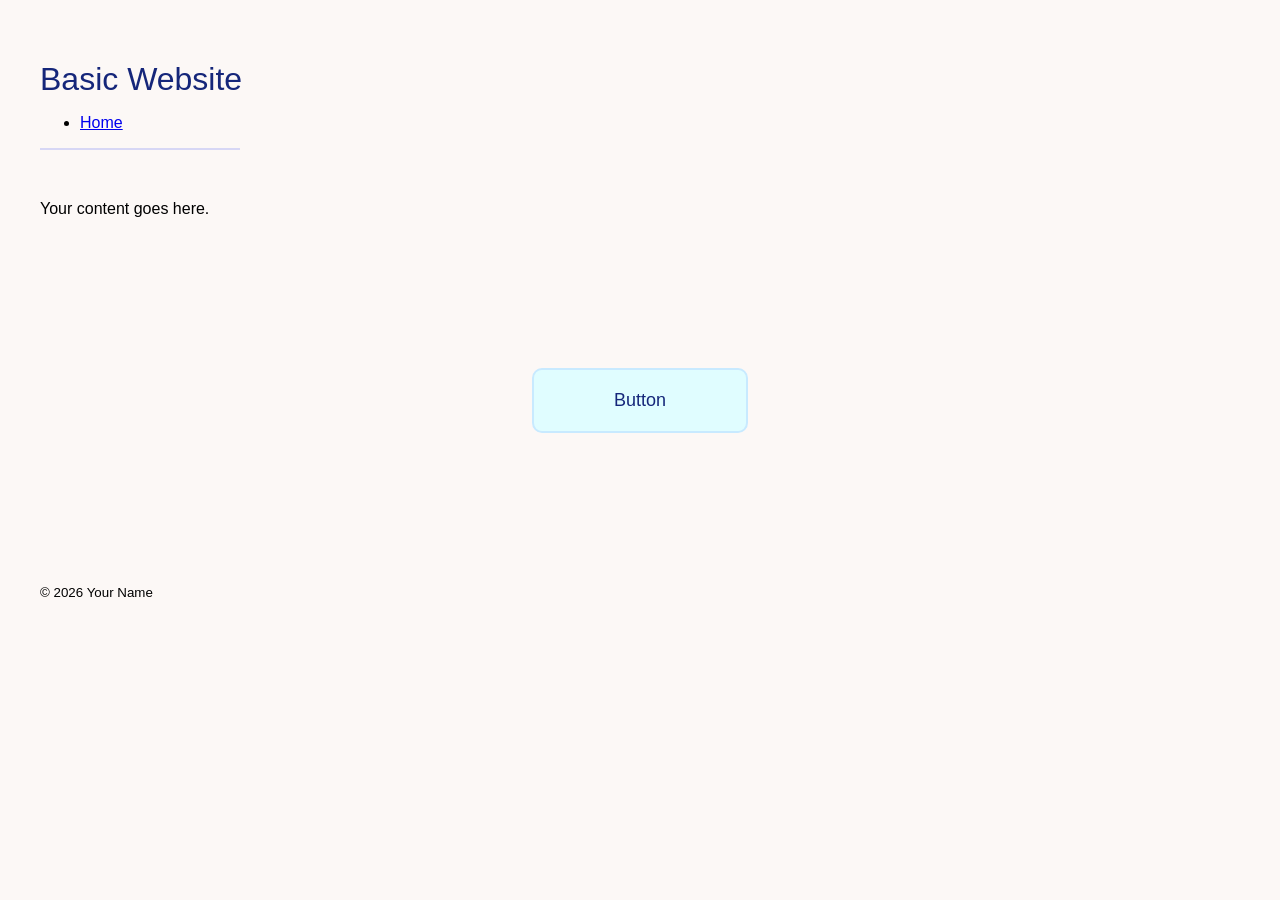
==== index.html @ e79b9d8a "Add files via upload added basic files from nuku" ====
<!DOCTYPE html>
<html lang="en">
<head>
  <meta charset="UTF-8">
  <meta name="viewport" content="width=device-width, initial-scale=1.0">
  <title>Basic Website</title>

  <!-- Describe your page — shows up in search results and browser tabs -->
  <meta name="description" content="A short description of your page goes here.">

  <!-- Your styles -->
  <link rel="stylesheet" href="styles.css">

  <style>
    /* Keyboard users need to see where focus is */
    :focus-visible {
      outline: 2px solid currentColor;
      outline-offset: 2px;
    }

    /* Respect users who prefer less motion */
    @media (prefers-reduced-motion: reduce) {
      *, *::before, *::after {
        animation-duration: 0.01ms !important;
        transition-duration: 0.01ms !important;
      }
    }
  </style>
</head>
<body>

  <header>
    <h1 class="title">Basic Website</h1>
  </header>

  <nav aria-label="Primary">
    <ul>
      <li><a href="#" aria-current="page">Home</a></li>
    </ul>
  </nav>

  <main id="main-content">
    <div class="underline" aria-hidden="true"></div>
    <p>Your content goes here.</p>
    <button class="main-button" id="myButton" type="button">Button</button>
  </main>

  <footer>
    <small>&copy; <span id="year"></span> Your Name</small>
  </footer>

  <script>
    // Keep the copyright year current automatically
    document.getElementById('year').textContent = new Date().getFullYear();

    const btn = document.getElementById('myButton');
    if (btn) {
      btn.addEventListener('click', () => {
        alert('Button clicked');
      });
    }
  </script>

  <!-- Your scripts -->
  <script src="script.js"></script>

</body>
</html>
---- styles.css ----
body {
  margin: 0;
  padding: 40px;
  font-family: Arial, sans-serif;
  background: #fcf8f6;
}

/* Title */
.title {
  color: #15267a;
  margin-bottom: 4px;
  font-weight: 500;
}

/* Light underline under the title */
.underline {
  width: 200px;
  height: 2px;
  background: #d7d7f5;
  margin-bottom: 50px;
}

/* Centered button */
.main-button {
  display: block;
  margin: 150px auto;
  padding: 20px 80px;
  background: #e0fdff;
  border: 2px solid #c8eaff;
  border-radius: 10px;
  font-size: 18px;
  color: #15267a;
  cursor: pointer;

  /* Smooth transition to hover state */
  transition: background 0.25s ease, border-color 0.25s ease;
}

/* Hover effect */
.main-button:hover {
  background: skyblue;        /* #87CEEB */
  border-color: mediumPurple; /* #9370DB */
}
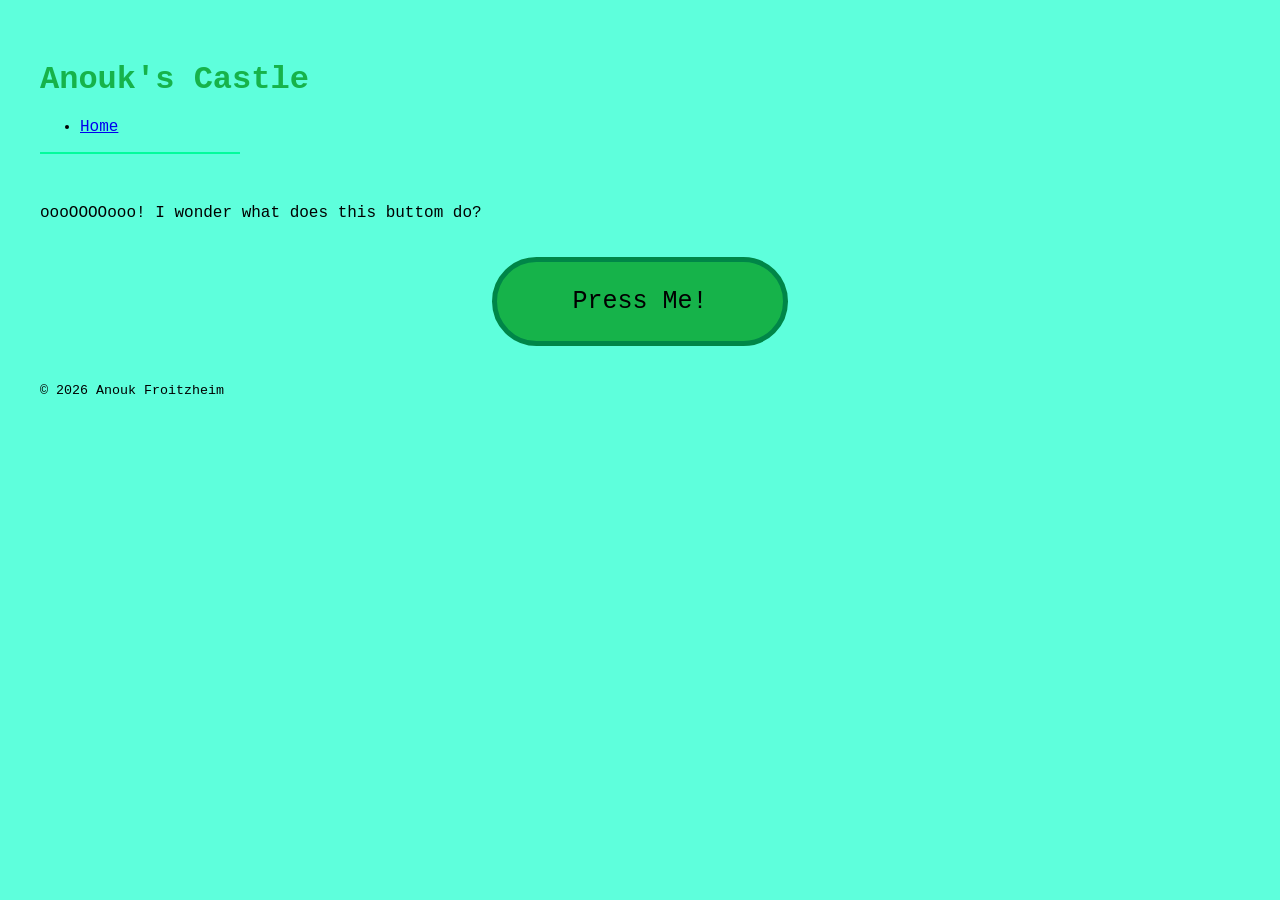
==== commit 463d2191: "25/02/2026 -played around with website visuals using "styles" file -changed some words in other file" ====
--- a/index.html
+++ b/index.html
@@ -6,7 +6,7 @@
   <title>Basic Website</title>
 
   <!-- Describe your page — shows up in search results and browser tabs -->
-  <meta name="description" content="A short description of your page goes here.">
+  <meta name="description" content="A Castle displaying all you need to know about Anouk Froitzheim">
 
   <!-- Your styles -->
   <link rel="stylesheet" href="styles.css">
@@ -30,7 +30,7 @@
 <body>
 
   <header>
-    <h1 class="title">Basic Website</h1>
+    <h1 class="title">Anouk's Castle</h1>
   </header>
 
   <nav aria-label="Primary">
@@ -41,12 +41,12 @@
 
   <main id="main-content">
     <div class="underline" aria-hidden="true"></div>
-    <p>Your content goes here.</p>
-    <button class="main-button" id="myButton" type="button">Button</button>
+    <p>oooOOOOooo! I wonder what does this buttom do?</p>
+    <button class="main-button" id="myButton" type="button">Press Me!</button>
   </main>
 
   <footer>
-    <small>&copy; <span id="year"></span> Your Name</small>
+    <small>&copy; <span id="year"></span> Anouk Froitzheim</small>
   </footer>
 
   <script>
@@ -56,7 +56,7 @@
     const btn = document.getElementById('myButton');
     if (btn) {
       btn.addEventListener('click', () => {
-        alert('Button clicked');
+        alert('Good Job! You pressed the button! Im so proud of you <3');
       });
     }
   </script>
--- a/styles.css
+++ b/styles.css
@@ -1,35 +1,37 @@
 body {
   margin: 0;
   padding: 40px;
-  font-family: Arial, sans-serif;
-  background: #fcf8f6;
+  font-family: Courier, monospace;
+  background: #5effdc;
 }
 
 /* Title */
 .title {
-  color: #15267a;
-  margin-bottom: 4px;
-  font-weight: 500;
+  color: rgb(22, 179, 74);
+  margin-bottom: 20px;
+  font-weight: 700;
 }
 
 /* Light underline under the title */
 .underline {
   width: 200px;
   height: 2px;
-  background: #d7d7f5;
+  background: #03fc9c;
+  color: #d12323;
   margin-bottom: 50px;
 }
 
 /* Centered button */
 .main-button {
   display: block;
-  margin: 150px auto;
-  padding: 20px 80px;
-  background: #e0fdff;
-  border: 2px solid #c8eaff;
-  border-radius: 10px;
-  font-size: 18px;
-  color: #15267a;
+  margin: 35px auto;
+  padding: 25px 75px;
+  background: rgb(22, 179, 74);
+  border: 5px solid rgb(0, 134, 72);
+  border-radius: 150px;
+  font-family: Courier, monospace;
+  font-size: 25px;
+  color: #000000;
   cursor: pointer;
 
   /* Smooth transition to hover state */
@@ -38,6 +40,8 @@
 
 /* Hover effect */
 .main-button:hover {
-  background: skyblue;        /* #87CEEB */
-  border-color: mediumPurple; /* #9370DB */
+  background: rgb(39, 214, 98);       /* #87CEEB */
+  border-color: rgb(9, 168, 94); /* #9370DB */
+  font-weight: 1000;
+
 }
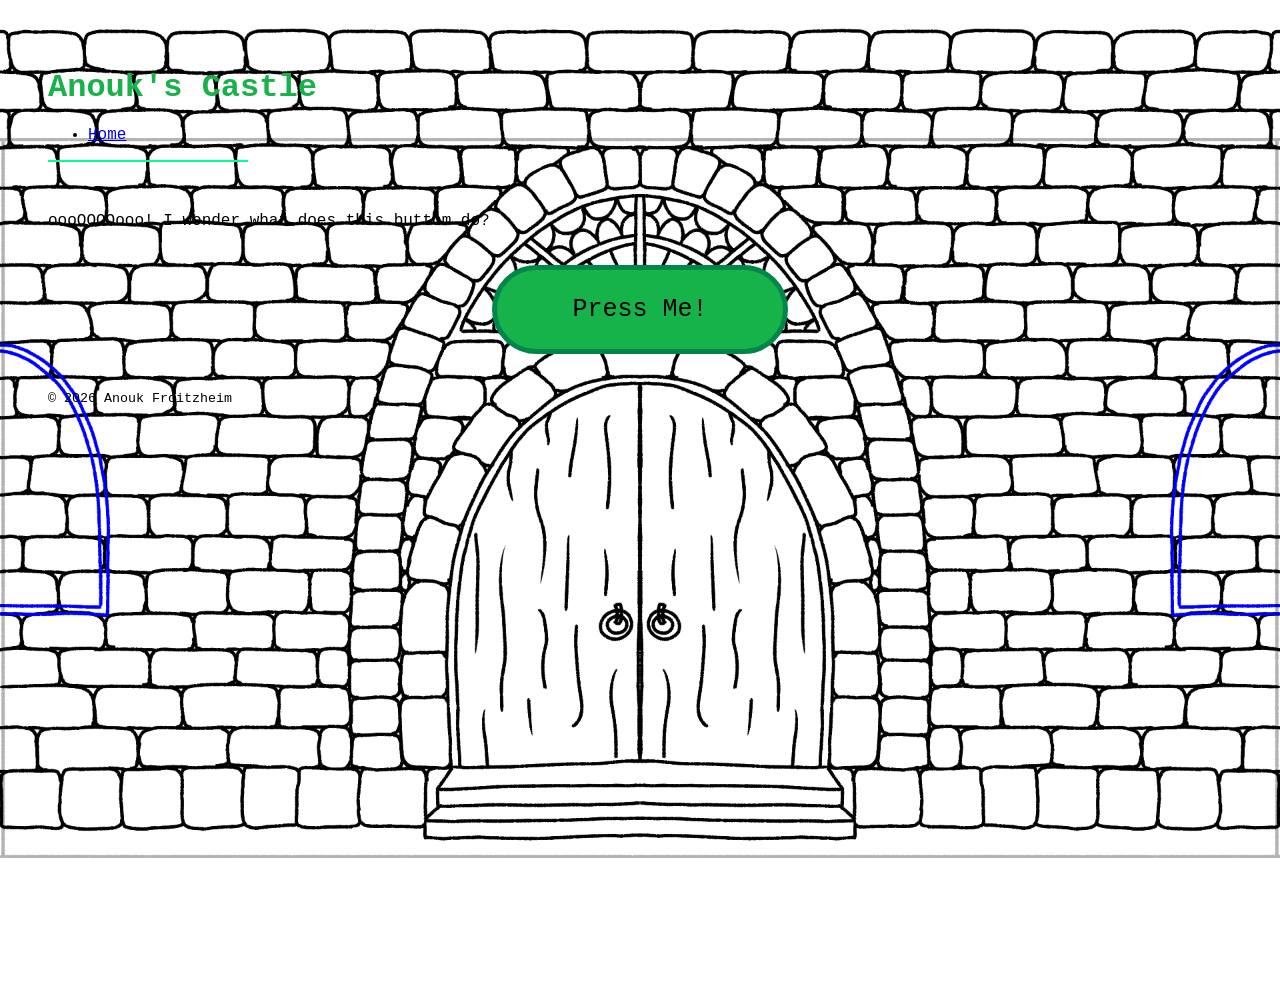
==== commit 2edbb519: "26/02/26 added background image that stays centred to the door when changing window size" ====
--- a/index.html
+++ b/index.html
@@ -3,7 +3,7 @@
 <head>
   <meta charset="UTF-8">
   <meta name="viewport" content="width=device-width, initial-scale=1.0">
-  <title>Basic Website</title>
+  <title>ヾ( ˃ᴗ˂ )◞ </title>
 
   <!-- Describe your page — shows up in search results and browser tabs -->
   <meta name="description" content="A Castle displaying all you need to know about Anouk Froitzheim">
--- a/styles.css
+++ b/styles.css
@@ -1,8 +1,22 @@
+/* .home-page-castle-drawing {
+  background-image: url('images/home-page-castle-drawing.png');
+  background-size: cover;
+  background-position: center;
+  height: 100vh;
+} */
+
+
 body {
-  margin: 0;
+  background: #5effdc;
+  background-image: url('images/home-page-castle-drawing.png');
+  background-size: cover;
+  background-position: center;
+  height: 100vh;
+
+  margin-right: center;
   padding: 40px;
   font-family: Courier, monospace;
-  background: #5effdc;
+  
 }
 
 /* Title */
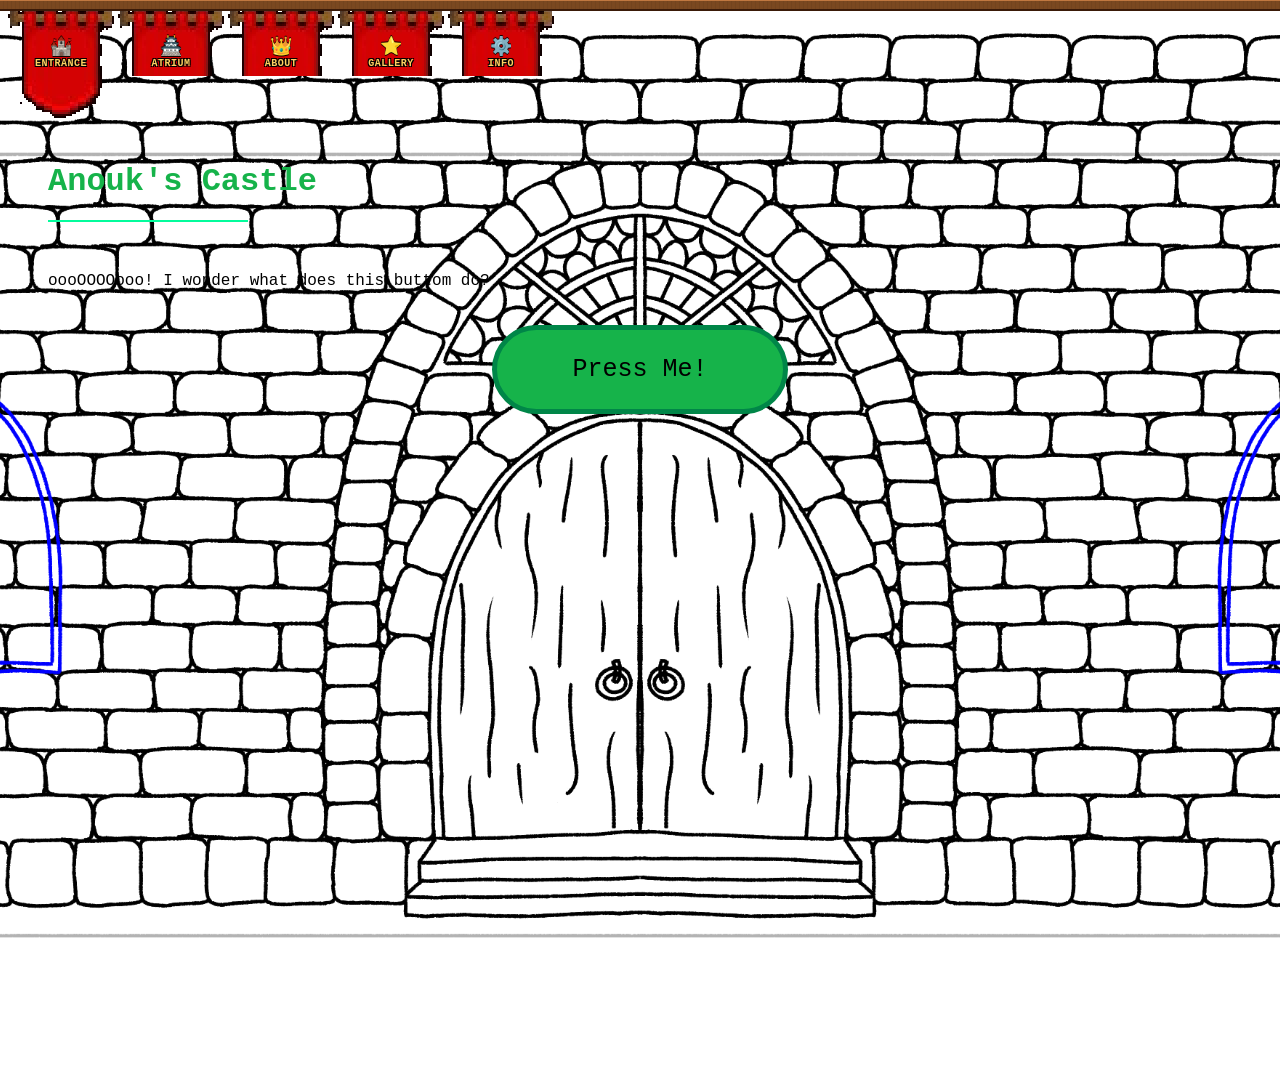
==== commit 3e5efc53: "10/03/26 updated landing to index" ====
--- a/index.html
+++ b/index.html
@@ -3,10 +3,13 @@
 <head>
   <meta charset="UTF-8">
   <meta name="viewport" content="width=device-width, initial-scale=1.0">
-  <title>ヾ( ˃ᴗ˂ )◞ </title>
+  <title> Castle entrance </title>
 
   <!-- Describe your page — shows up in search results and browser tabs -->
-  <meta name="description" content="A Castle displaying all you need to know about Anouk Froitzheim">
+  <meta name="description" content="the landing page for Anouk Froitzheim's website">
+
+  <!-- Adds Favicon-->
+  <link rel="icon" href="data:image/svg+xml,<svg xmlns='http://www.w3.org/2000/svg' viewBox='0 0 100 100'><text y='.9em' font-size='90'>🏰</text></svg>">
 
   <!-- Your styles -->
   <link rel="stylesheet" href="styles.css">
@@ -33,25 +36,14 @@
     <h1 class="title">Anouk's Castle</h1>
   </header>
 
-  <nav aria-label="Primary">
-    <ul>
-      <li><a href="#" aria-current="page">Home</a></li>
-    </ul>
-  </nav>
-
   <main id="main-content">
     <div class="underline" aria-hidden="true"></div>
     <p>oooOOOOooo! I wonder what does this buttom do?</p>
     <button class="main-button" id="myButton" type="button">Press Me!</button>
   </main>
 
-  <footer>
-    <small>&copy; <span id="year"></span> Anouk Froitzheim</small>
-  </footer>
 
   <script>
-    // Keep the copyright year current automatically
-    document.getElementById('year').textContent = new Date().getFullYear();
 
     const btn = document.getElementById('myButton');
     if (btn) {
@@ -65,4 +57,4 @@
   <script src="script.js"></script>
 
 </body>
-</html>
+</html>
--- a/styles.css
+++ b/styles.css
@@ -1,3 +1,180 @@
+/* ================================================================
+   CASTLE BANNER NAVIGATION
+   Uses the actual pixel-art banner image (red_banner.png),
+   made transparent and embedded directly — no extra image files needed.
+
+   EASY EDITS — change these variables:
+   ─ --cb-scale       : scale everything (1 = 2x native, 1.5 = 3x native etc.)
+   ─ --cb-h-inactive  : how much of the banner shows when not active
+   ─ --cb-h-hover     : height on hover (slides to this)
+   ─ --cb-h-active    : full height for the current page banner
+   ─ --cb-gap         : gap between banners
+   ─ Pages            : edit CASTLE_PAGES array in script.js
+   ================================================================ */
+
+:root {
+  /* The source image is 53×59px. We display it at 2× for crisp pixels. */
+  /* At scale=1: banner is 106×118px. Scale=1.5 → 159×177px etc.       */
+  --cb-scale:      1;
+
+  --cb-img-w:      106px;   /* 53 × 2 = 106  (display width at 1×scale)  */
+  --cb-img-h:      118px;   /* 59 × 2 = 118  (full image height at 1×)   */
+
+  /* Heights of the visible banner (clips image from bottom)            */
+  --cb-h-inactive: 76px;    /* inactive: taper mostly hidden, just body  */
+  --cb-h-hover:    96px;    /* hover: slides to mid-length               */
+  --cb-h-active:   118px;   /* active: full banner, full taper visible   */
+
+  --cb-gap:        4px;     /* gap between banners                        */
+
+  /* Rod styling */
+  --cb-rod-h:      10px;
+  --cb-rod-color:  #7A4820;
+  --cb-rod-hi:     #C07840;  /* top highlight */
+  --cb-rod-sh:     #3A1A08;  /* bottom shadow  */
+}
+
+/* ── Nudge page body below the nav ───────────────────────── */
+body {
+  padding-top: calc(
+    (var(--cb-h-active) + var(--cb-rod-h) + 6px) * var(--cb-scale)
+  ) !important;
+}
+
+/* ── Nav wrapper — fixed, scales from top-left ────────────── */
+.castle-nav {
+  position: fixed;
+  top: 0;
+  left: 0;
+  z-index: 9999;
+  /* scale compensates width so nav still covers full viewport */
+  width: calc(100% / var(--cb-scale));
+  transform: scale(var(--cb-scale));
+  transform-origin: top left;
+}
+
+/* ── Wooden rod ───────────────────────────────────────────── */
+.castle-nav__rod {
+  width: 100%;
+  height: var(--cb-rod-h);
+  background: var(--cb-rod-color);
+  box-shadow:
+    inset 0  1px 0 0 var(--cb-rod-hi),
+    inset 0 -1px 0 0 var(--cb-rod-sh),
+          0  1px 0 0 var(--cb-rod-sh);
+  position: relative;
+  z-index: 2;
+  /* Pixel-art wood grain: subtle repeating 4px pattern */
+  background-image: repeating-linear-gradient(
+    90deg,
+    transparent 0px,
+    transparent 3px,
+    rgba(0,0,0,0.06) 3px,
+    rgba(0,0,0,0.06) 4px
+  );
+}
+
+/* ── Banner row ───────────────────────────────────────────── */
+.castle-nav__banners {
+  display: flex;
+  align-items: flex-start;
+  gap: var(--cb-gap);
+  padding: 0 calc(var(--cb-gap) * 2);
+  /* Overlap the rod so banner ring tops sit ON the rod */
+  margin-top: calc(var(--cb-rod-h) * -1);
+  position: relative;
+  z-index: 1;
+}
+
+/* ── Individual banner link ───────────────────────────────── */
+.castle-banner {
+  display: block;
+  text-decoration: none;
+  position: relative;
+  flex-shrink: 0;
+
+  /* Width matches scaled image */
+  width: var(--cb-img-w);
+
+  /* Height clips the image — controls how much banner "hangs" */
+  height: var(--cb-h-inactive);
+  overflow: hidden;
+
+  /* Smooth slide transition */
+  transition: height 0.15s ease;
+  /* Preserve pixel-art crispness */
+  image-rendering: pixelated;
+  image-rendering: crisp-edges;
+}
+
+.castle-banner:hover {
+  height: var(--cb-h-hover);
+}
+
+.castle-banner--active {
+  height: var(--cb-h-active) !important;
+}
+
+/* ── The actual banner image ──────────────────────────────── */
+.castle-banner__img {
+  display: block;
+  width: var(--cb-img-w);
+  height: var(--cb-img-h);  /* always full height; container clips it */
+  image-rendering: pixelated;
+  image-rendering: crisp-edges;
+  /* No pointer events — the link handles clicks */
+  pointer-events: none;
+  /* Remove any default img margin/border */
+  border: none;
+  outline: none;
+}
+
+/* ── Text label overlay on the banner body ────────────────── */
+.castle-banner__label {
+  position: absolute;
+  /* Position in the rectangular body section (below rings, above taper) */
+  /* Rings: ~0..26px, Body: ~26..80px of 118px total */
+  top: 26px;
+  left: 0;
+  width: 100%;
+  height: 54px;
+  display: flex;
+  flex-direction: column;
+  align-items: center;
+  justify-content: center;
+  gap: 2px;
+  pointer-events: none;
+}
+
+.castle-banner__emoji {
+  font-size: 18px;
+  line-height: 1;
+  display: block;
+  filter: drop-shadow(0 1px 0 rgba(0,0,0,0.9))
+          drop-shadow(0 -1px 0 rgba(0,0,0,0.9));
+}
+
+.castle-banner__text {
+  display: block;
+  font-family: "Courier New", Courier, monospace;
+  font-size: 10px;
+  font-weight: 700;
+  color: #FFD060;
+  text-shadow:
+     1px  1px 0 #000,
+    -1px  1px 0 #000,
+     1px -1px 0 #000,
+    -1px -1px 0 #000;
+  text-align: center;
+  letter-spacing: 0.05em;
+  text-transform: uppercase;
+  white-space: nowrap;
+}
+
+/* ================================================================
+   END CASTLE BANNER NAVIGATION
+   ================================================================ */
+
 /* .home-page-castle-drawing {
   background-image: url('images/home-page-castle-drawing.png');
   background-size: cover;
@@ -24,6 +201,14 @@
   color: rgb(22, 179, 74);
   margin-bottom: 20px;
   font-weight: 700;
+}
+
+.footer {
+  bottom: 10px;
+  left: 15pc;
+  font-weight: 50;
+  font-family: Courier, monospace;
+
 }
 
 /* Light underline under the title */
@@ -58,4 +243,4 @@
   border-color: rgb(9, 168, 94); /* #9370DB */
   font-weight: 1000;
 
-}
+}
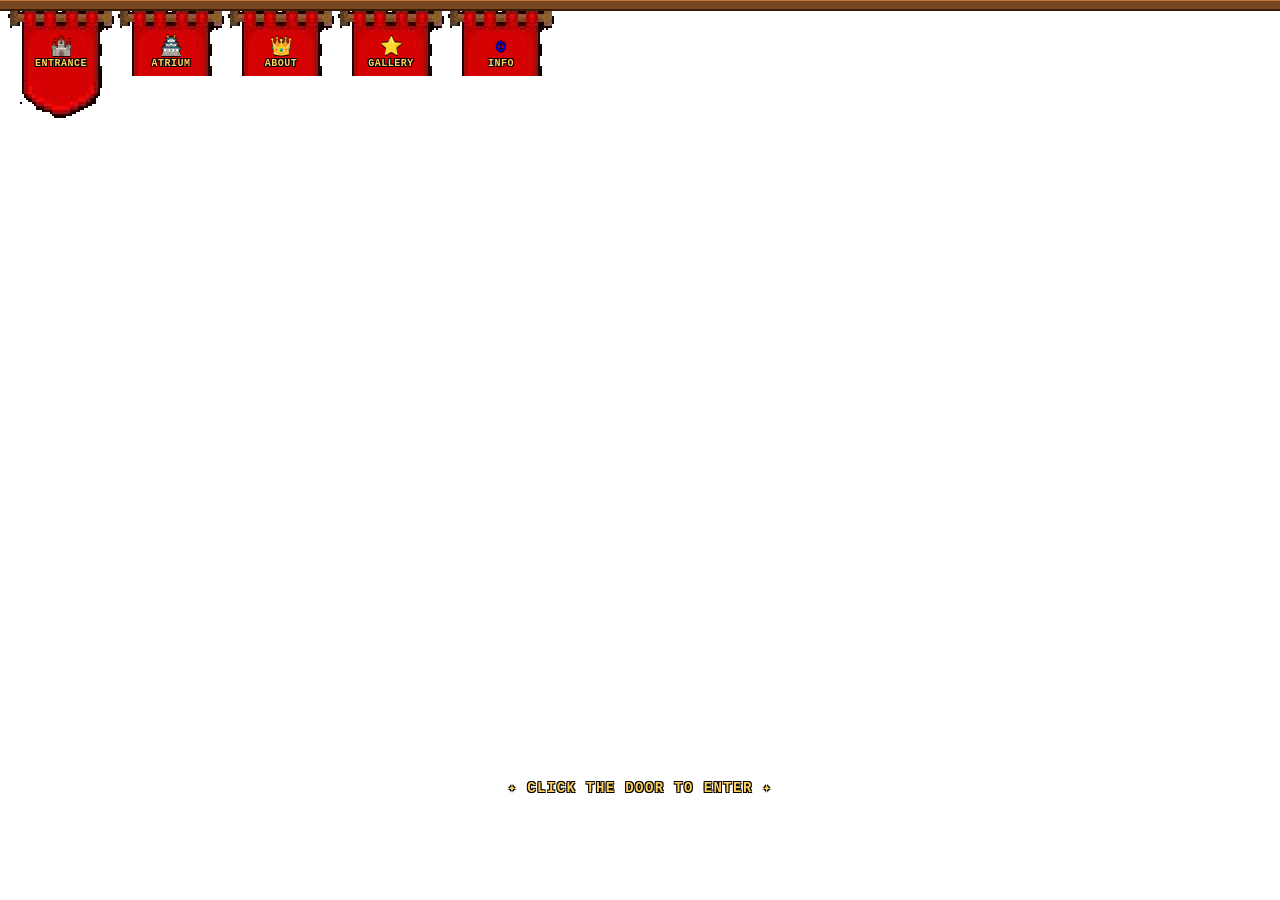
==== commit 10cf1d10: "12/03/2026 part 1 -updated readme to include generating placeholder image for home page -used claude" ====
--- a/index.html
+++ b/index.html
@@ -3,58 +3,300 @@
 <head>
   <meta charset="UTF-8">
   <meta name="viewport" content="width=device-width, initial-scale=1.0">
-  <title> Castle entrance </title>
-
-  <!-- Describe your page — shows up in search results and browser tabs -->
+  <title>Castle Entrance</title>
   <meta name="description" content="the landing page for Anouk Froitzheim's website">
-
-  <!-- Adds Favicon-->
   <link rel="icon" href="data:image/svg+xml,<svg xmlns='http://www.w3.org/2000/svg' viewBox='0 0 100 100'><text y='.9em' font-size='90'>🏰</text></svg>">
-
-  <!-- Your styles -->
   <link rel="stylesheet" href="styles.css">
 
   <style>
-    /* Keyboard users need to see where focus is */
+    /* ============================================================
+       ENTRANCE PAGE — DOOR TRANSITION
+       ============================================================
+
+       HOW IT WORKS:
+       - The page shows final_landing_image_1.png as the background (door closed)
+       - A transparent clickable zone sits over the door area
+       - On click: image swaps to frame 2 (doors cracking open), then frame 3 (doors wide open)
+       - Then the page fades to black and navigates to home.html
+
+       EASY TWEAKS:
+       - Door click area: edit #door-hotspot width/height/left/top (in %)
+       - Animation speed: edit the setTimeout delays in the JS below
+       - Fade duration: edit --fade-duration below
+       - Images used: edit the src values in the JS below
+       - Destination page: edit DESTINATION in the JS below
+    ============================================================ */
+
+    :root {
+      --fade-duration: 600ms; /* how long the black fade-out lasts */
+    }
+
+    /* Keyboard focus */
     :focus-visible {
-      outline: 2px solid currentColor;
+      outline: 2px solid #FFD060;
       outline-offset: 2px;
     }
 
-    /* Respect users who prefer less motion */
+    /* Respect reduced motion: skip animation, navigate instantly */
     @media (prefers-reduced-motion: reduce) {
       *, *::before, *::after {
         animation-duration: 0.01ms !important;
         transition-duration: 0.01ms !important;
       }
     }
+
+    /* ── Full-screen background image layer ── */
+    #scene {
+      position: fixed;
+      inset: 0;
+      z-index: 0;
+
+      /* Background image — swap this file to change the default scene */
+      background-image: url('final images/final landing image 1.png');
+      background-size: cover;
+      background-position: center;
+
+      transition: opacity 0.15s ease; /* quick flash between frames */
+    }
+
+    /* ── Black overlay for the fade-to-black at the end ── */
+    #fade-overlay {
+      position: fixed;
+      inset: 0;
+      z-index: 10;
+      background: black;
+      opacity: 0;
+      pointer-events: none;
+      transition: opacity var(--fade-duration) ease;
+    }
+    #fade-overlay.active {
+      opacity: 1;
+      pointer-events: all;
+    }
+
+    /* ── Invisible clickable zone over the door ──
+       The button is positioned as a rectangle, then clipped to an arch shape
+       (flat bottom, rounded top) using clip-path.
+
+       POSITION TWEAKS:
+       - Move the door: edit left, top, width, height
+       - The arch curve height is controlled by --arch-curve (0% = flat, 50% = full semicircle)
+       - Uncomment the debug background line to see the full rect + clipped shape
+
+       HOW clip-path ARCH WORKS:
+       The polygon traces: bottom-left → bottom-right → right side up →
+       then a series of points along a semicircle for the top arch →
+       left side down → back to start.
+       The JS below auto-generates the arch polygon so you only need to
+       touch the position/size variables above.
+    ============================================================ */
+
+    #door-hotspot {
+      position: fixed;
+      z-index: 5;
+      cursor: pointer;
+
+      /* ── EDIT THESE to reposition/resize the door hit area ──
+         All values are % of viewport width/height                */
+      left:   36%;
+      top:    18%;
+      width:  28%;
+      height: 64%;
+
+      /* Arch curve: what fraction of the width becomes the semicircle radius.
+         50 = perfect semicircle (radius = half the button width).
+         Increase for a taller arch, decrease for a flatter one.            */
+      --arch-curve: 50;   /* percentage — edit this number only */
+
+      background: transparent;
+      border: none;
+      padding: 0;
+
+      /* clip-path is set dynamically by JS below so it always matches size */
+    }
+
+    /* Debug mode — uncomment to see the hotspot shape as a coloured overlay */
+    /* #door-hotspot { background: rgba(255, 0, 0, 0.3) !important; } */
+
+    /* Hover: golden glow follows the arch shape via drop-shadow on a pseudo */
+    #door-hotspot::after {
+      content: '';
+      position: absolute;
+      inset: 0;
+      background: rgba(255, 208, 96, 0);
+      clip-path: inherit;           /* same arch shape as the button */
+      transition: background 0.2s ease, box-shadow 0.2s ease;
+      pointer-events: none;
+    }
+    #door-hotspot:hover::after {
+      background: rgba(255, 208, 96, 0.12);
+      filter: drop-shadow(0 0 6px rgba(255, 208, 96, 0.7));
+    }
+
+    /* ── Page body — sits above scene but behind hotspot ── */
+    body {
+      position: relative;
+      margin: 0;
+      padding: 0;
+      background: transparent;
+      /* Override styles.css padding-top so the scene fills the whole viewport */
+      padding-top: 0 !important;
+    }
+
+    /* Optional: a small "click the door" hint label */
+    #door-hint {
+      position: fixed;
+      bottom: 10%;
+      left: 50%;
+      transform: translateX(-50%);
+      z-index: 6;
+      font-family: "Courier New", Courier, monospace;
+      font-size: 14px;
+      font-weight: 700;
+      color: #FFD060;
+      text-shadow: 1px 1px 0 #000, -1px 1px 0 #000, 1px -1px 0 #000, -1px -1px 0 #000;
+      letter-spacing: 0.1em;
+      text-transform: uppercase;
+      animation: pulse 2s ease-in-out infinite;
+      pointer-events: none;
+    }
+    @keyframes pulse {
+      0%, 100% { opacity: 1; }
+      50%       { opacity: 0.4; }
+    }
   </style>
 </head>
 <body>
 
-  <header>
-    <h1 class="title">Anouk's Castle</h1>
-  </header>
-
-  <main id="main-content">
-    <div class="underline" aria-hidden="true"></div>
-    <p>oooOOOOooo! I wonder what does this buttom do?</p>
-    <button class="main-button" id="myButton" type="button">Press Me!</button>
-  </main>
-
+  <!-- Full-screen scene background -->
+  <div id="scene" aria-hidden="true"></div>
+
+  <!-- Black fade overlay (starts invisible) -->
+  <div id="fade-overlay" aria-hidden="true"></div>
+
+  <!-- Invisible button over the door -->
+  <button id="door-hotspot"
+          type="button"
+          aria-label="Open the castle doors and enter">
+  </button>
+
+  <!-- Small hint text -->
+  <p id="door-hint">✦ Click the door to enter ✦</p>
+
+  <!-- Castle banner navigation (injected by script.js) -->
+  <script src="script.js"></script>
 
   <script>
-
-    const btn = document.getElementById('myButton');
-    if (btn) {
-      btn.addEventListener('click', () => {
-        alert('Good Job! You pressed the button! Im so proud of you <3');
-      });
-    }
+    /* ============================================================
+       ARCH CLIP-PATH GENERATOR
+       Builds a polygon clip-path shaped like the door arch:
+       flat rectangular bottom + semicircular top.
+       Edit --arch-curve in the CSS, or left/top/width/height on
+       #door-hotspot to reposition/resize. No need to touch this JS.
+    ============================================================ */
+    (function applyArchClipPath() {
+      const btn = document.getElementById('door-hotspot');
+
+      function buildArchPolygon() {
+        const curvePct = parseFloat(
+          getComputedStyle(btn).getPropertyValue('--arch-curve').trim()
+        ) || 50;
+
+        const rect  = btn.getBoundingClientRect();
+        const radius = rect.width / 2;           // px — semicircle radius
+        const archH  = (radius / rect.height) * 100; // % of button height
+
+        const ARC_STEPS = 24;
+        const cx = 50, cy = archH, rx = 50, ry = archH;
+
+        const arcPoints = [];
+        for (let i = 0; i <= ARC_STEPS; i++) {
+          const angle = Math.PI * (i / ARC_STEPS);
+          const x = cx + rx * Math.cos(Math.PI - angle);
+          const y = cy - ry * Math.sin(angle);
+          arcPoints.push(`${x.toFixed(2)}% ${y.toFixed(2)}%`);
+        }
+
+        const poly = [
+          `0% 100%`,
+          `100% 100%`,
+          `100% ${archH.toFixed(2)}%`,
+          ...arcPoints,
+          `0% ${archH.toFixed(2)}%`,
+        ].join(', ');
+
+        btn.style.clipPath = `polygon(${poly})`;
+      }
+
+      buildArchPolygon();
+      window.addEventListener('resize', buildArchPolygon);
+    })();
   </script>
 
-  <!-- Your scripts -->
-  <script src="script.js"></script>
+  <script>
+    /* ============================================================
+       DOOR ANIMATION SCRIPT
+       ============================================================
+       Edit these values to customise the transition:
+    ============================================================ */
+
+    // The three background images — door closed → cracking open → wide open
+    const FRAME_1 = 'final images/final landing image 1.png'; // closed (already the default)
+    const FRAME_2 = 'final images/final landing image 2.png'; // doors starting to open
+    const FRAME_3 = 'final images/final landing image 3.png'; // doors wide open
+
+    // How long (ms) each frame is shown before moving to the next
+    const FRAME_2_DURATION = 350; // time on "cracking open" frame
+    const FRAME_3_DURATION = 500; // time on "wide open" frame before fade
+
+    // Page to navigate to after the animation
+    const DESTINATION = 'home.html';
+
+    /* ── Logic — you probably don't need to edit below this line ── */
+
+    const scene    = document.getElementById('scene');
+    const overlay  = document.getElementById('fade-overlay');
+    const hotspot  = document.getElementById('door-hotspot');
+    const hint     = document.getElementById('door-hint');
+
+    // Preload the animation frames so there's no flicker on swap
+    [FRAME_2, FRAME_3].forEach(src => { new Image().src = src; });
+
+    hotspot.addEventListener('click', openDoors);
+    hotspot.addEventListener('keydown', e => {
+      if (e.key === 'Enter' || e.key === ' ') openDoors();
+    });
+
+    function openDoors() {
+      // Prevent double-click
+      hotspot.disabled = true;
+      hint.style.display = 'none';
+
+      // Frame 2: doors cracking open
+      scene.style.backgroundImage = `url('${FRAME_2}')`;
+
+      setTimeout(() => {
+        // Frame 3: doors wide open
+        scene.style.backgroundImage = `url('${FRAME_3}')`;
+
+        setTimeout(() => {
+          // Fade to black, then navigate
+          overlay.classList.add('active');
+
+          // Wait for fade to finish, then go to home page
+          const fadeDuration = parseInt(
+            getComputedStyle(document.documentElement)
+              .getPropertyValue('--fade-duration')
+          ) || 600;
+
+          setTimeout(() => {
+            window.location.href = DESTINATION;
+          }, fadeDuration);
+
+        }, FRAME_3_DURATION);
+      }, FRAME_2_DURATION);
+    }
+  </script>
 
 </body>
 </html>
--- a/styles.css
+++ b/styles.css
@@ -185,7 +185,7 @@
 
 body {
   background: #5effdc;
-  background-image: url('images/home-page-castle-drawing.png');
+  background-image: url('images/landing-page-castle-drawing.png');
   background-size: cover;
   background-position: center;
   height: 100vh;
